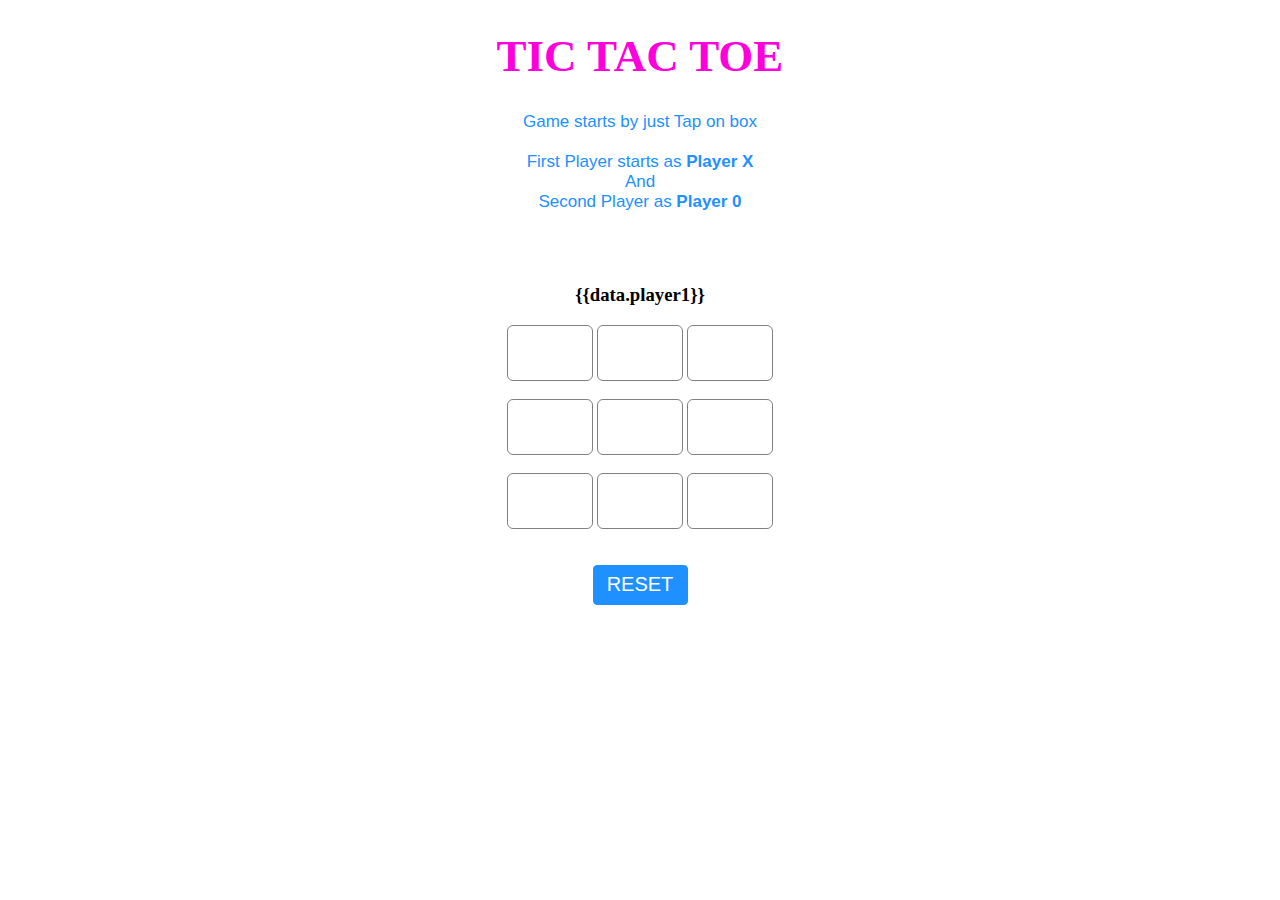
==== templates/Game.html @ 425ef96b "final commit" ====
<!DOCTYPE html>
   
<head>
    <meta name="viewport" content=
        "width=device-width, initial-scale=1.0">
   
    <!-- CSS file Included -->
    <link rel="stylesheet"
        type="text/css" href="tic.css">
   
    <!-- JavaScript file included -->
    <script src="tic.js"></script>
</head>
   
<body>
    <div id="main">
        <h1>TIC TAC TOE</h1>
   
        <!-- Game Instructions -->
        <p id="ins">Game starts by just Tap on 
            box<br><br>First Player starts as 
            <b>Player X</b><br>And<br>Second 
            Player as <b>Player 0</b>
        </p>
        <br><br>
        <h3>{{data.player1}}</h3>
        <!-- 3*3 grid of Boxes -->
        <input type="text" id="b1" onclick=
            "myfunc_3(); myfunc();" readonly>
   
        <input type="text" id="b2" onclick=
            "myfunc_4(); myfunc();" readonly>
   
        <input type="text" id="b3" onclick=
            "myfunc_5(); myfunc();" readonly>
        <br><br>
   
        <input type="text" id="b4" onclick=
            "myfunc_6(); myfunc();" readonly>
               
        <input type="text" id="b5" onclick=
            "myfunc_7(); myfunc();" readonly>
   
        <input type="text" id="b6" onclick=
            "myfunc_8(); myfunc();" readonly>
        <br><br>
   
        <input type="text" id="b7" onclick=
            "myfunc_9(); myfunc();" readonly>
   
        <input type="text" id="b8" onclick="myfunc_10();myfunc();" readonly>
   
        <input type="text" id="b9" onclick=
            "myfunc_11();myfunc();" readonly>
   
        <!-- Grid end here  -->
        <br><br><br>
        <!-- Button to reset game -->
        <button id="but" onclick="myfunc_2()">
            RESET
        </button>
   
        <br><br>
        <!-- Space to show player turn -->
        <p id="print"></p>
 
  
   
   
    </div>
</body>
<style>
	/* CSS Code */
	/* Heading */
	h1 {
		color: rgb(255, 0, 221);
		font-size: 45px;
	    }

	/* 3*3 Grid */
	#b1, #b2, #b3, #b4, #b5,
	#b6, #b7, #b8, #b9 {
		width: 80px;
		height: 52px;
		margin: auto;
		border: 1px solid gray;
		border-radius: 6px;
		font-size: 30px;
		text-align: center;
	}

	/* Reset Button */
	#but {
		box-sizing: border-box;
		width: 95px;
		height: 40px;
		border: 1px solid dodgerblue;
		margin: auto;
		border-radius: 4px;
		font-family: Verdana,
			Geneva, Tahoma, sans-serif;

		background-color: dodgerblue;
		color: white;
		font-size: 20px;
		cursor: pointer;
	}

	/* Player turn space */
	#print {
		font-family: Verdana,
			Geneva, Tahoma, sans-serif;

		color: dodgerblue;
		font-size: 20px;
	}

	/* Main Container */
	#main {
		text-align: center;
	}

	/* Game Instruction Text */
	#ins {
		font-family: Verdana,
			Geneva, Tahoma, sans-serif;
			
		color: dodgerblue;
		font-size: 17px;
	}
</style>

   
</html>
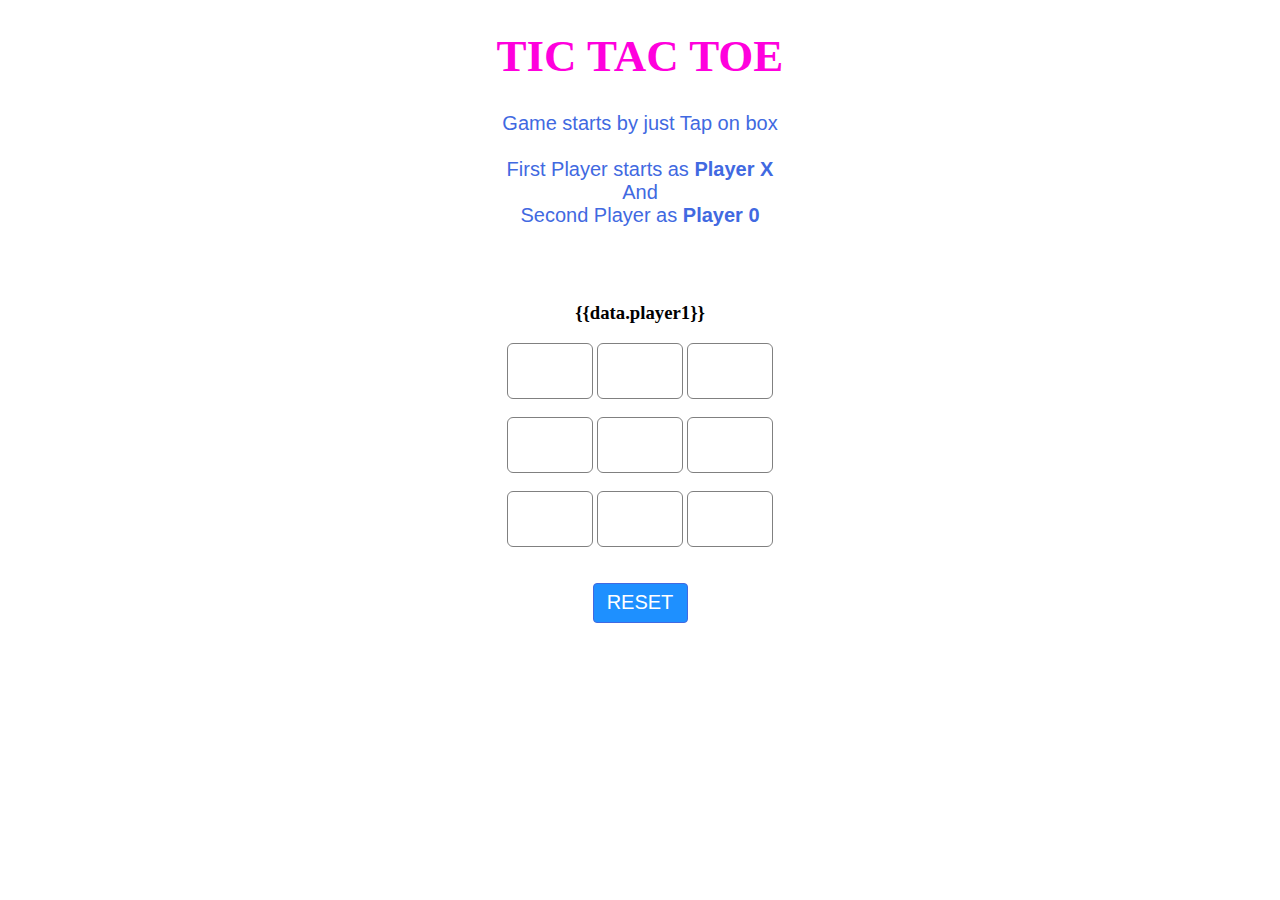
==== commit 16d8920d: "finally" ====
--- a/templates/Game.html
+++ b/templates/Game.html
@@ -11,7 +11,7 @@
         type="text/css" href="tic.css">
    
     <!-- JavaScript file included -->
-    <script src="tic.js"></script>
+    
 </head>
    
 <body>
@@ -73,13 +73,13 @@
 </body>
 <style>
 	/* CSS Code */
-	/* Heading */
+	
 	h1 {
 		color: rgb(255, 0, 221);
 		font-size: 45px;
 	    }
 
-	/* 3*3 Grid */
+	/* board */
 	#b1, #b2, #b3, #b4, #b5,
 	#b6, #b7, #b8, #b9 {
 		width: 80px;
@@ -91,12 +91,12 @@
 		text-align: center;
 	}
 
-	/* Reset Button */
+	/* Reset  */
 	#but {
 		box-sizing: border-box;
 		width: 95px;
 		height: 40px;
-		border: 1px solid dodgerblue;
+		border: 1px solid royalblue;
 		margin: auto;
 		border-radius: 4px;
 		font-family: Verdana,
@@ -110,10 +110,10 @@
 
 	/* Player turn space */
 	#print {
-		font-family: Verdana,
+		font-family: sans-serif,
 			Geneva, Tahoma, sans-serif;
 
-		color: dodgerblue;
+		color: royalblue;
 		font-size: 20px;
 	}
 
@@ -122,13 +122,13 @@
 		text-align: center;
 	}
 
-	/* Game Instruction Text */
+	/* Game Instruction  */
 	#ins {
 		font-family: Verdana,
 			Geneva, Tahoma, sans-serif;
 			
-		color: dodgerblue;
-		font-size: 17px;
+		color: royalblue;
+		font-size: 20px;
 	}
 </style>
 
